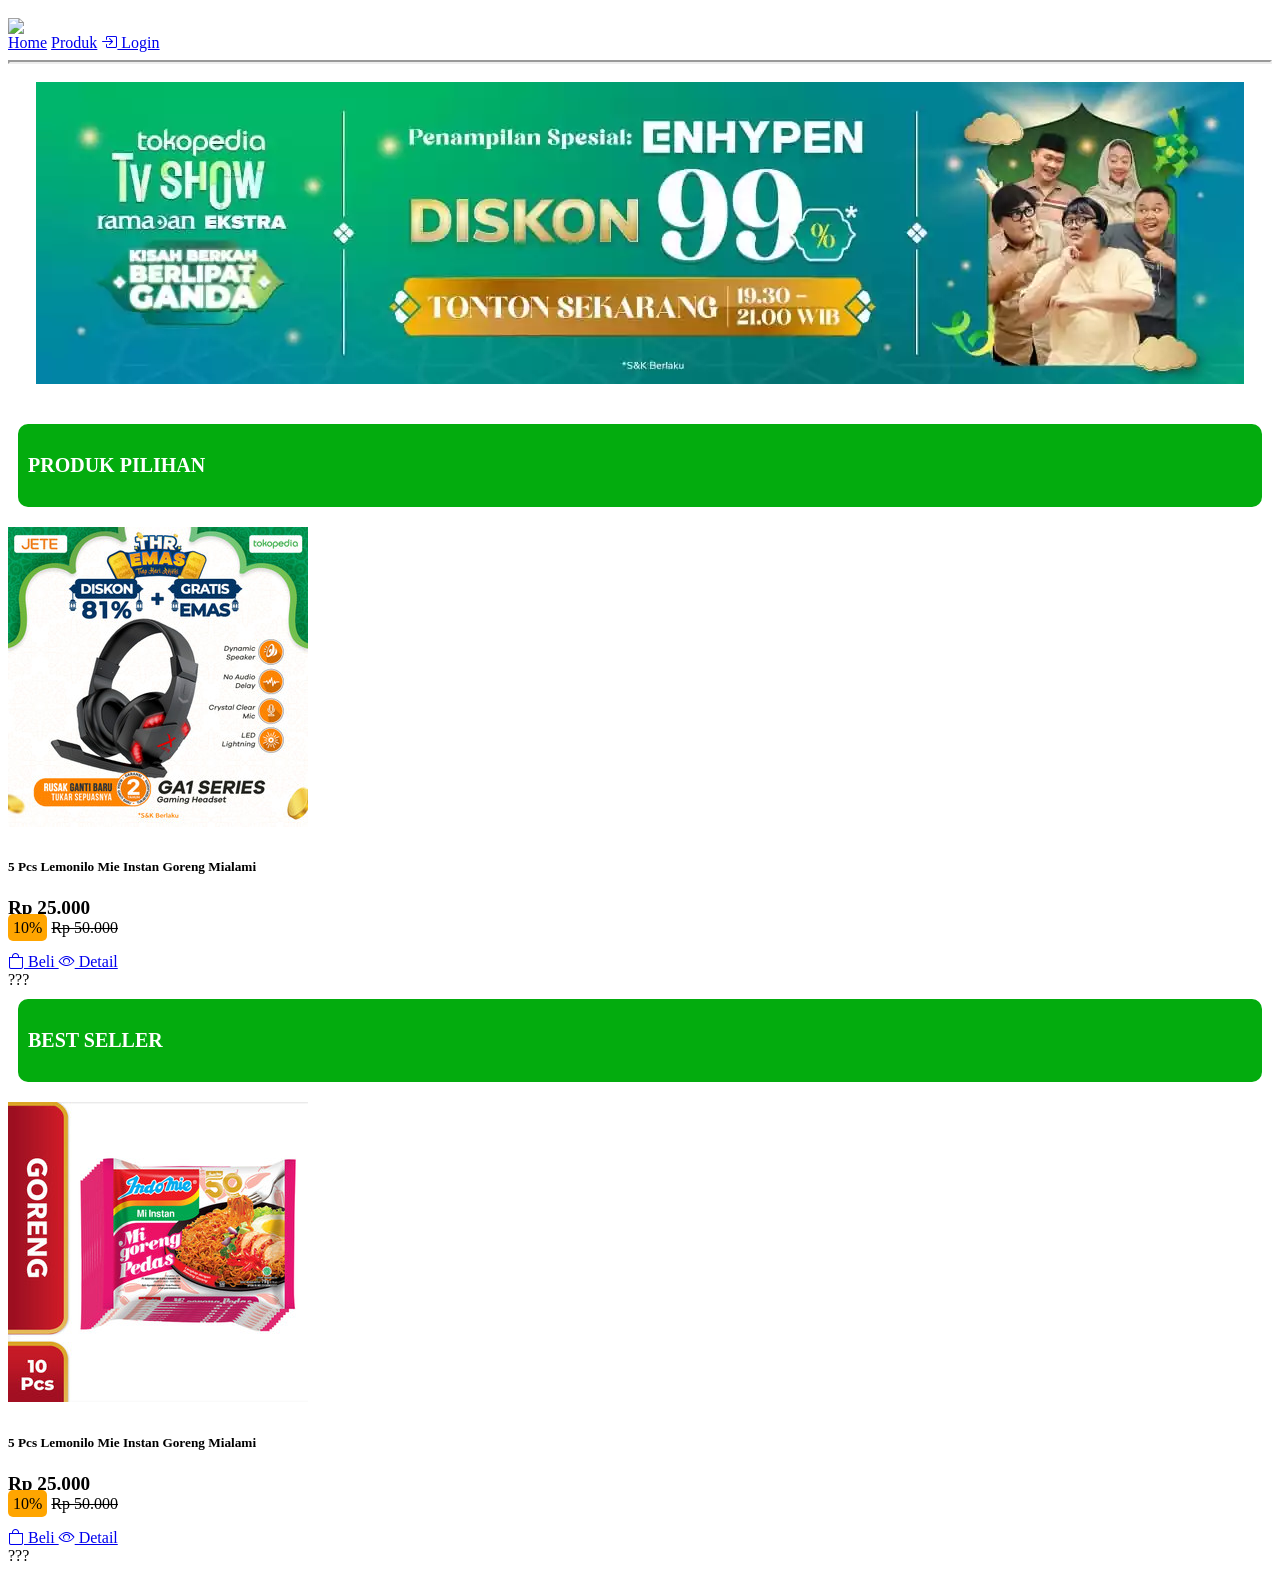
==== index.html @ c74fdb14 "Perubahan Index" ====
<html>

<head>
    <title>Home Produk</title>
    <link rel="stylesheet" type="text/css" href="???">
    <link rel="stylesheet" type="text/css" href="asset/css/bootstrap-icons-1.8.3/bootstrap-icons.css">

    <link rel="stylesheet" type="text/css" href="asset/css/style.css">
</head>

<body>
    <div class="???">
        <div class="row header">
            <div class="???">
                <img src="???">
            </div>
            <div class="??? text-end">
                <a class="btn btn-link" href="index.html"> Home</a>
                <a class="btn btn-link" href="produk.html"> Produk</a>
                <a class="btn btn-outline-primary" href="#" id="masuk">
                    <i class="bi bi-box-arrow-in-right"></i> Login</a>
            </div>
        </div>
        <hr />
    </div>

    <div class="container-fluid">
        <div class="row banner">
            <div class="col">
                <img class="img-fluid" src="asset/img/banner.webp">
            </div>
        </div>
        <div class="row justify-content-start">
            <div class="col-6 text-center subtitle">
                <h3>
                    Produk Pilihan
                </h3>
            </div>
        </div>

        <div class="row row-cols-2 row-cols-lg-5 row-cols-md-3 produk">
            <div class="col">
                <div class="card">
                    <img class="card-img-top" src="asset/img/produk2.jpg" alt="Produk 2">
                    <div class="card-body">
                        <h5 class="card-title">5 Pcs Lemonilo Mie Instan Goreng Mialami</h5>
                        <p class="card-text">
                            <span class="sale">Rp 25.000</span> <br />
                            <span class="sale-persen">10%</span> <span class="ori">Rp 50.000</span>
                        </p>
                        <div class="btn-group" role="group" aria-label="Basic example">
                            <a href="#" class="btn btn-primary">
                                <i class="bi bi-bag"></i> Beli
                            </a>
                            <a href="detail.html" class="btn btn-info">
                                <i class="bi bi-eye"></i> Detail
                            </a>
                        </div>

                    </div>
                </div>
            </div>

            ???

        </div>

        <div class="row justify-content-end">
            <div class="col-6 text-center subtitle">
                <h3>
                    Best Seller
                </h3>
            </div>
        </div>

        <div class="row row-cols-2 row-cols-lg-5 row-cols-md-3 produk">
            <div class="col">
                <div class="card">
                    <img class="card-img-top" src="asset/img/produk3.jpg" alt="Produk 2">
                    <div class="card-body">
                        <h5 class="card-title">5 Pcs Lemonilo Mie Instan Goreng Mialami</h5>
                        <p class="card-text">
                            <span class="sale">Rp 25.000</span> <br />
                            <span class="sale-persen">10%</span> <span class="ori">Rp 50.000</span>
                        </p>
                        <div class="btn-group" role="group" aria-label="Basic example">
                            <a href="#" class="btn btn-primary">
                                <i class="bi bi-bag"></i> Beli
                            </a>
                            <a href="detail.html" class="btn btn-info">
                                <i class="bi bi-eye"></i> Detail
                            </a>
                        </div>

                    </div>
                </div>
            </div>

            ???

        </div>
    </div>
</body>

</html>
---- asset/css/style.css ----
.header {
    padding-top: 10px
}

.subtitle {
    padding: 10px;
    margin: 10px;
    background-color: #03ac0e;
    color: #fff;
    text-transform: uppercase;
    border-radius: 10px;
}

.subtitle h3 {
    font-size: 20px;
}

hr {
    border-width: 2px;
}

.banner {
    text-align: center;
    padding-bottom: 20px
}

.col img {
    padding-top: 10px;
    padding-bottom: 10px;
    border-radius: 10px;
}

.sale {
    font-weight: bolder;
    font-size: 1.2em;
}

.ori {
    text-decoration: line-through;
}

.sale-persen {
    padding: 5px;
    background-color: orange;
    border-radius: 5px;
}

.nav-item {
    margin-right: 10px;
    margin-top: 10px;
}

.navbar-expand-lg .navbar-collapse {
    justify-content: flex-end;
}

.produk-detail {
    margin-top: 20px;
}

.produk-detail .sale {
    font-size: 2em;
}

.produk-detail .img-detail {
    text-align: center;
}
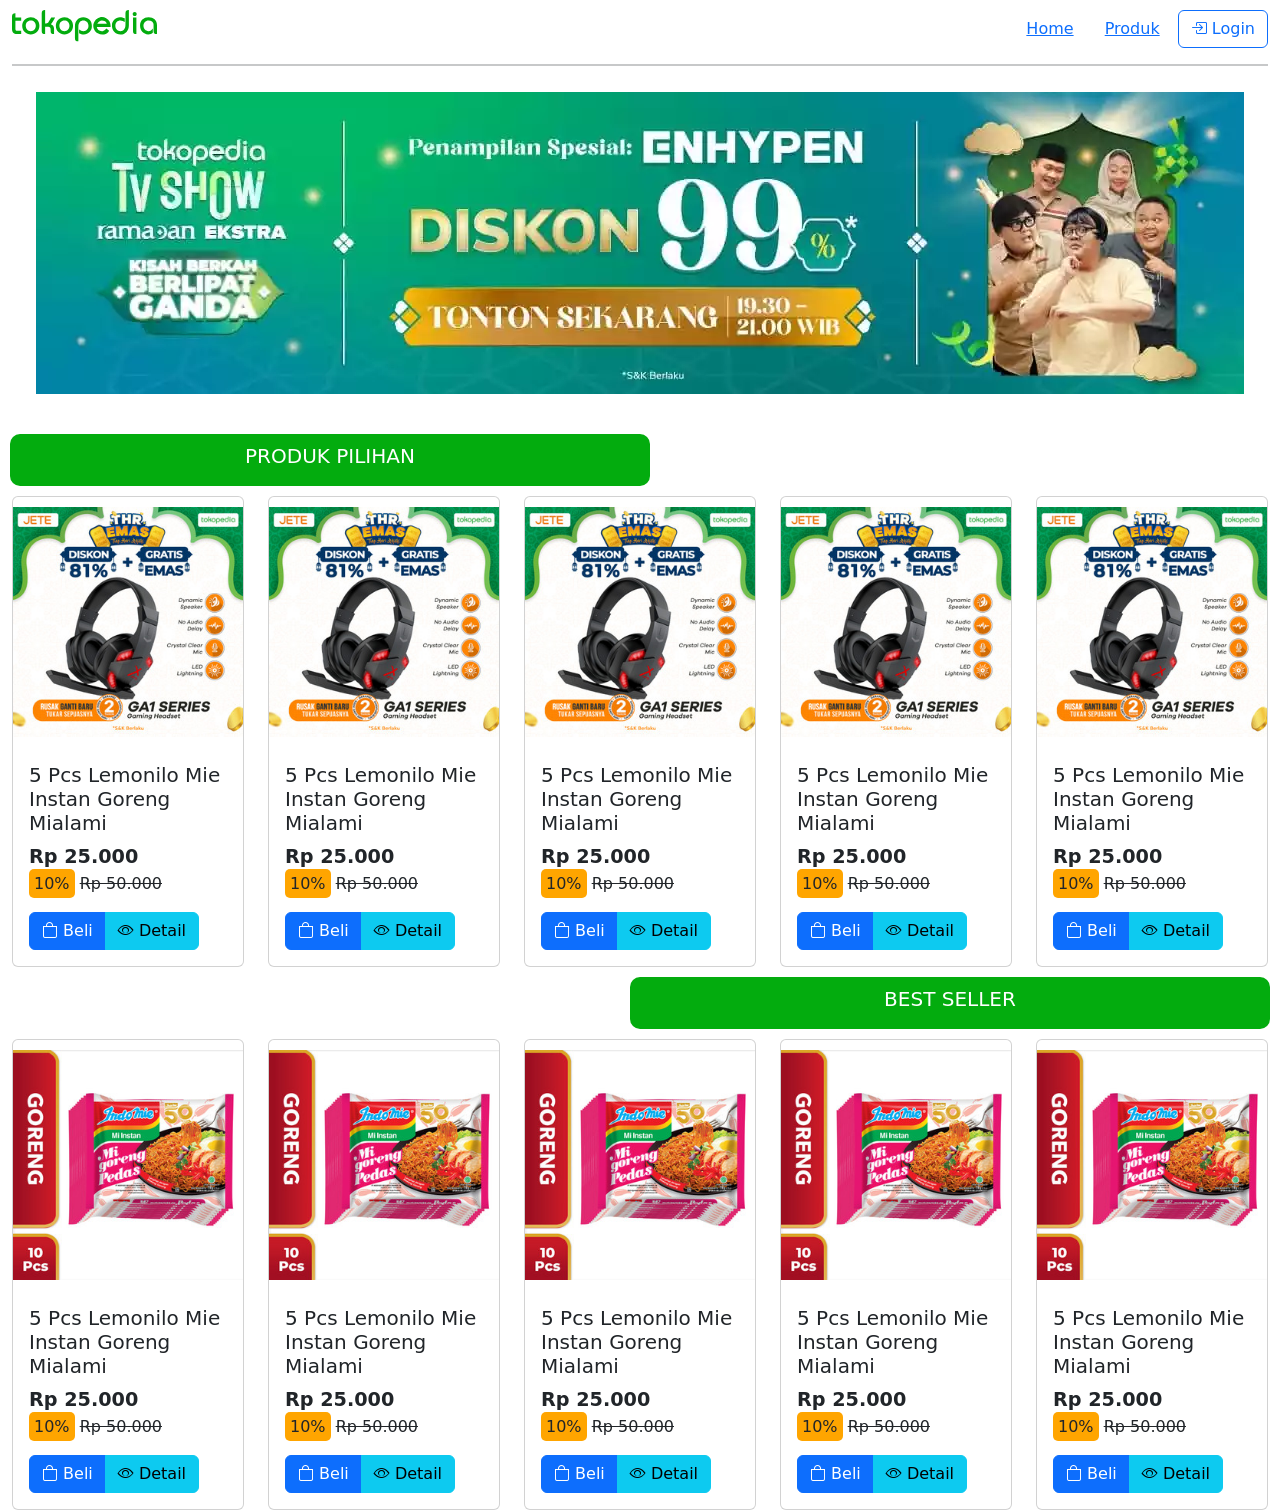
==== commit b31541f5: "Perubahan Index ke 2" ====
--- a/index.html
+++ b/index.html
@@ -2,19 +2,19 @@
 
 <head>
     <title>Home Produk</title>
-    <link rel="stylesheet" type="text/css" href="???">
+    <link rel="stylesheet" type="text/css" href="asset/css/bootstrap.min.css">
     <link rel="stylesheet" type="text/css" href="asset/css/bootstrap-icons-1.8.3/bootstrap-icons.css">
 
     <link rel="stylesheet" type="text/css" href="asset/css/style.css">
 </head>
 
 <body>
-    <div class="???">
+    <div class="container-fluid">
         <div class="row header">
-            <div class="???">
-                <img src="???">
-            </div>
-            <div class="??? text-end">
+            <div class="col-12 col-lg-6">
+                <img src="asset/img/logo.svg">
+            </div>
+            <div class="col-12 col-lg-6 text-end">
                 <a class="btn btn-link" href="index.html"> Home</a>
                 <a class="btn btn-link" href="produk.html"> Produk</a>
                 <a class="btn btn-outline-primary" href="#" id="masuk">
@@ -60,9 +60,90 @@
                     </div>
                 </div>
             </div>
-
-            ???
-
+            <div class="col">
+                <div class="card">
+                    <img class="card-img-top" src="asset/img/produk2.jpg" alt="Produk 2">
+                    <div class="card-body">
+                        <h5 class="card-title">5 Pcs Lemonilo Mie Instan Goreng Mialami</h5>
+                        <p class="card-text">
+                            <span class="sale">Rp 25.000</span> <br />
+                            <span class="sale-persen">10%</span> <span class="ori">Rp 50.000</span>
+                        </p>
+                        <div class="btn-group" role="group" aria-label="Basic example">
+                            <a href="#" class="btn btn-primary">
+                                <i class="bi bi-bag"></i> Beli
+                            </a>
+                            <a href="detail.html" class="btn btn-info">
+                                <i class="bi bi-eye"></i> Detail
+                            </a>
+                        </div>
+
+                    </div>
+                </div>
+            </div>
+            <div class="col">
+                <div class="card">
+                    <img class="card-img-top" src="asset/img/produk2.jpg" alt="Produk 2">
+                    <div class="card-body">
+                        <h5 class="card-title">5 Pcs Lemonilo Mie Instan Goreng Mialami</h5>
+                        <p class="card-text">
+                            <span class="sale">Rp 25.000</span> <br />
+                            <span class="sale-persen">10%</span> <span class="ori">Rp 50.000</span>
+                        </p>
+                        <div class="btn-group" role="group" aria-label="Basic example">
+                            <a href="#" class="btn btn-primary">
+                                <i class="bi bi-bag"></i> Beli
+                            </a>
+                            <a href="detail.html" class="btn btn-info">
+                                <i class="bi bi-eye"></i> Detail
+                            </a>
+                        </div>
+
+                    </div>
+                </div>
+            </div>
+            <div class="col">
+                <div class="card">
+                    <img class="card-img-top" src="asset/img/produk2.jpg" alt="Produk 2">
+                    <div class="card-body">
+                        <h5 class="card-title">5 Pcs Lemonilo Mie Instan Goreng Mialami</h5>
+                        <p class="card-text">
+                            <span class="sale">Rp 25.000</span> <br />
+                            <span class="sale-persen">10%</span> <span class="ori">Rp 50.000</span>
+                        </p>
+                        <div class="btn-group" role="group" aria-label="Basic example">
+                            <a href="#" class="btn btn-primary">
+                                <i class="bi bi-bag"></i> Beli
+                            </a>
+                            <a href="detail.html" class="btn btn-info">
+                                <i class="bi bi-eye"></i> Detail
+                            </a>
+                        </div>
+
+                    </div>
+                </div>
+            </div>
+            <div class="col">
+                <div class="card">
+                    <img class="card-img-top" src="asset/img/produk2.jpg" alt="Produk 2">
+                    <div class="card-body">
+                        <h5 class="card-title">5 Pcs Lemonilo Mie Instan Goreng Mialami</h5>
+                        <p class="card-text">
+                            <span class="sale">Rp 25.000</span> <br />
+                            <span class="sale-persen">10%</span> <span class="ori">Rp 50.000</span>
+                        </p>
+                        <div class="btn-group" role="group" aria-label="Basic example">
+                            <a href="#" class="btn btn-primary">
+                                <i class="bi bi-bag"></i> Beli
+                            </a>
+                            <a href="detail.html" class="btn btn-info">
+                                <i class="bi bi-eye"></i> Detail
+                            </a>
+                        </div>
+
+                    </div>
+                </div>
+            </div>
         </div>
 
         <div class="row justify-content-end">
@@ -95,9 +176,90 @@
                     </div>
                 </div>
             </div>
-
-            ???
-
+            <div class="col">
+                <div class="card">
+                    <img class="card-img-top" src="asset/img/produk3.jpg" alt="Produk 2">
+                    <div class="card-body">
+                        <h5 class="card-title">5 Pcs Lemonilo Mie Instan Goreng Mialami</h5>
+                        <p class="card-text">
+                            <span class="sale">Rp 25.000</span> <br />
+                            <span class="sale-persen">10%</span> <span class="ori">Rp 50.000</span>
+                        </p>
+                        <div class="btn-group" role="group" aria-label="Basic example">
+                            <a href="#" class="btn btn-primary">
+                                <i class="bi bi-bag"></i> Beli
+                            </a>
+                            <a href="detail.html" class="btn btn-info">
+                                <i class="bi bi-eye"></i> Detail
+                            </a>
+                        </div>
+
+                    </div>
+                </div>
+            </div>
+            <div class="col">
+                <div class="card">
+                    <img class="card-img-top" src="asset/img/produk3.jpg" alt="Produk 2">
+                    <div class="card-body">
+                        <h5 class="card-title">5 Pcs Lemonilo Mie Instan Goreng Mialami</h5>
+                        <p class="card-text">
+                            <span class="sale">Rp 25.000</span> <br />
+                            <span class="sale-persen">10%</span> <span class="ori">Rp 50.000</span>
+                        </p>
+                        <div class="btn-group" role="group" aria-label="Basic example">
+                            <a href="#" class="btn btn-primary">
+                                <i class="bi bi-bag"></i> Beli
+                            </a>
+                            <a href="detail.html" class="btn btn-info">
+                                <i class="bi bi-eye"></i> Detail
+                            </a>
+                        </div>
+
+                    </div>
+                </div>
+            </div>
+            <div class="col">
+                <div class="card">
+                    <img class="card-img-top" src="asset/img/produk3.jpg" alt="Produk 2">
+                    <div class="card-body">
+                        <h5 class="card-title">5 Pcs Lemonilo Mie Instan Goreng Mialami</h5>
+                        <p class="card-text">
+                            <span class="sale">Rp 25.000</span> <br />
+                            <span class="sale-persen">10%</span> <span class="ori">Rp 50.000</span>
+                        </p>
+                        <div class="btn-group" role="group" aria-label="Basic example">
+                            <a href="#" class="btn btn-primary">
+                                <i class="bi bi-bag"></i> Beli
+                            </a>
+                            <a href="detail.html" class="btn btn-info">
+                                <i class="bi bi-eye"></i> Detail
+                            </a>
+                        </div>
+
+                    </div>
+                </div>
+            </div>
+            <div class="col">
+                <div class="card">
+                    <img class="card-img-top" src="asset/img/produk3.jpg" alt="Produk 2">
+                    <div class="card-body">
+                        <h5 class="card-title">5 Pcs Lemonilo Mie Instan Goreng Mialami</h5>
+                        <p class="card-text">
+                            <span class="sale">Rp 25.000</span> <br />
+                            <span class="sale-persen">10%</span> <span class="ori">Rp 50.000</span>
+                        </p>
+                        <div class="btn-group" role="group" aria-label="Basic example">
+                            <a href="#" class="btn btn-primary">
+                                <i class="bi bi-bag"></i> Beli
+                            </a>
+                            <a href="detail.html" class="btn btn-info">
+                                <i class="bi bi-eye"></i> Detail
+                            </a>
+                        </div>
+
+                    </div>
+                </div>
+            </div>
         </div>
     </div>
 </body>
